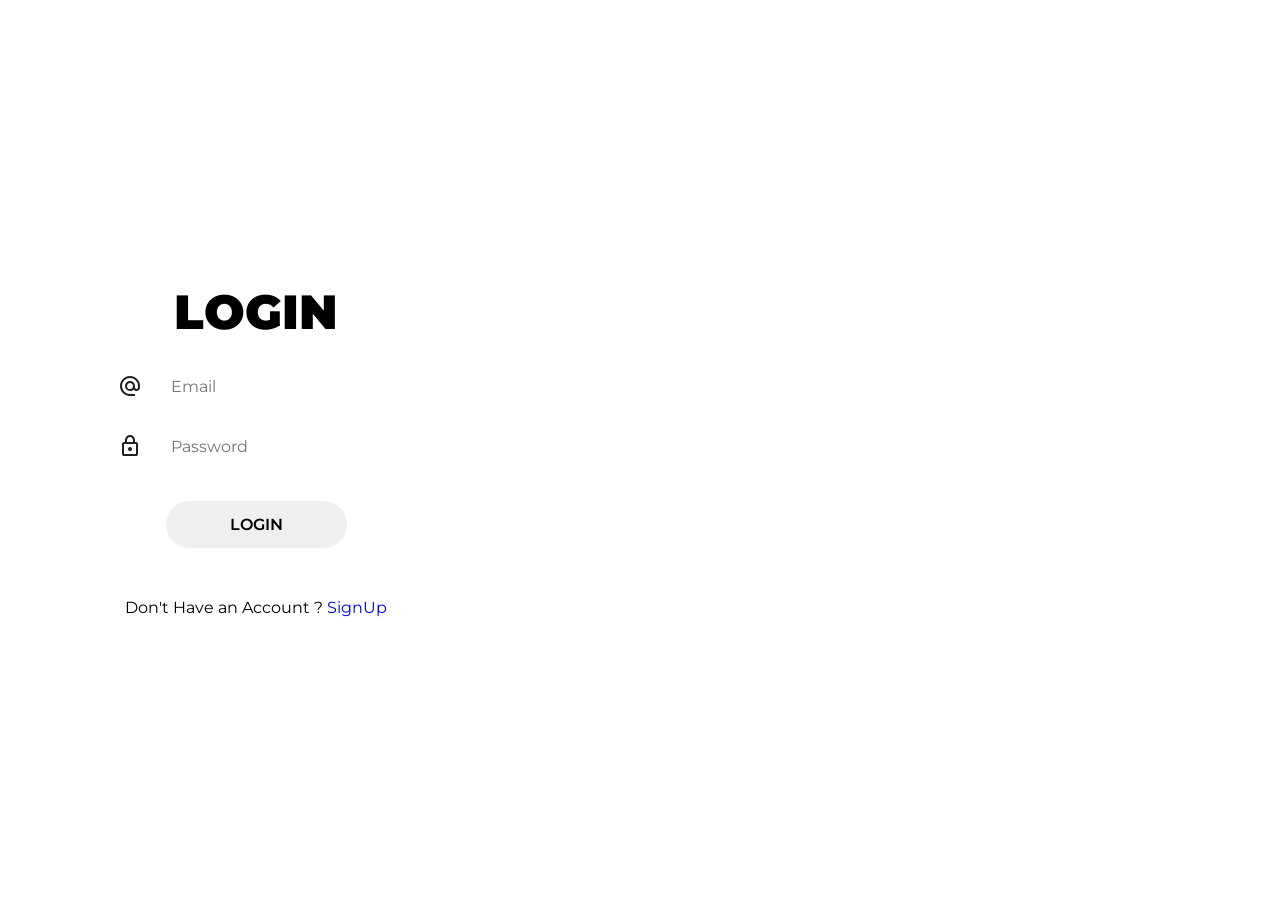
==== welcome.html @ c2400f5f "Add files via upload" ====
<!DOCTYPE html>
<html lang="en">
<head>
    <meta charset="UTF-8">
    <meta name="viewport" content="width=device-width, initial-scale=1.0">
    <title>Welcome</title>
    <link rel="stylesheet" href="style.css">
</head>
<body>
    <div class="wrapper">
        <h1>Welcome</h1>
        <p id="welcome-message" style="margin-bottom: 30px;"> </p>
        <button id="logout-btn" type="button">Logout</button>
    </div>

    <script>
        fetch("/api/me")
            .then(res => {
                if(!res.ok){ throw new Error("not logged in") }
                return res.json()
            })
            .then(data => {
                document.getElementById("welcome-message").innerText = "Hello, " + data.name + " (" + data.email + ")"
            })
            .catch(() => {
                window.location.href = "login.html"
            })

        document.getElementById("logout-btn").addEventListener("click", () => {
            fetch("/api/logout", { method: "POST" }).then(() => {
                window.location.href = "login.html"
            })
        })
    </script>
</body>
</html>
---- style.css ----
@import url('https://fonts.googleapis.com/css2?family=Montserrat:ital,wght@0,100..900;1,100..900&display=swap');

*{
    margin : 0;
    padding: 0;
}

html{
    font-family: "Montserrat", sans-serif;
    font-size: 12pt;
    color: var(--text-color);
    text-align: center;
}

body{
    min-height: 100vh;
    background-image: url(bg_image.jpg);
    background-size: cover;
    background-position: right;
    overflow: hidden;
}

.wrapper{
    box-sizing: border-box;
    background-color: white;
    height: 100vh;
    width: min(40%,600px);
    padding: 10px;
    border-radius: 0 20px 20px 0;
    display: flex;
    flex-direction: column;
    align-items: center;
    justify-content: center;
}

h1{
    font-size: 3rem;
    font-weight: 900;
    text-transform: uppercase;
}

form{
    width: (400px, 100%);
    margin-top: 20px;
    margin-bottom: 50px;
    display: flex;
    flex-direction: column;
    align-items: center;
    gap: 10px;
}

form > div{
    width: 100%;
    display: flex;
    justify-content: center;
}

form label {
    flex-shrink: 0;
    height: 50px;
    width: 50px;
    fill: white;
    border-radius: 10px 0 0 10px;
    display: flex;
    justify-content: center;
    align-items: center;
    font-size: 1.5rem;
    font-weight: 500;
}

form input{
    box-sizing: border-box;
    flex-grow: 1;
    min-width: 0;
    height: 50px;
    padding: 1em;
    font: inherit;
    border-radius: 0 10px 10px 0;
    border: 2px wheat;
    border-left: none;
    transition: 150ms ease;
}

form input:hover{
    border: 2px solid

}

form button{
    margin-top: 20px;
    border: none;
    border-radius: 1000px;
    padding: 0.85em 4em;
    font: inherit;
    font-weight: 600;
    text-transform: uppercase;
    cursor: pointer;
}
a{
    text-decoration: none;
}

a:hover{
    text-decoration: underline;
}

#error-message{
    color: red;
}
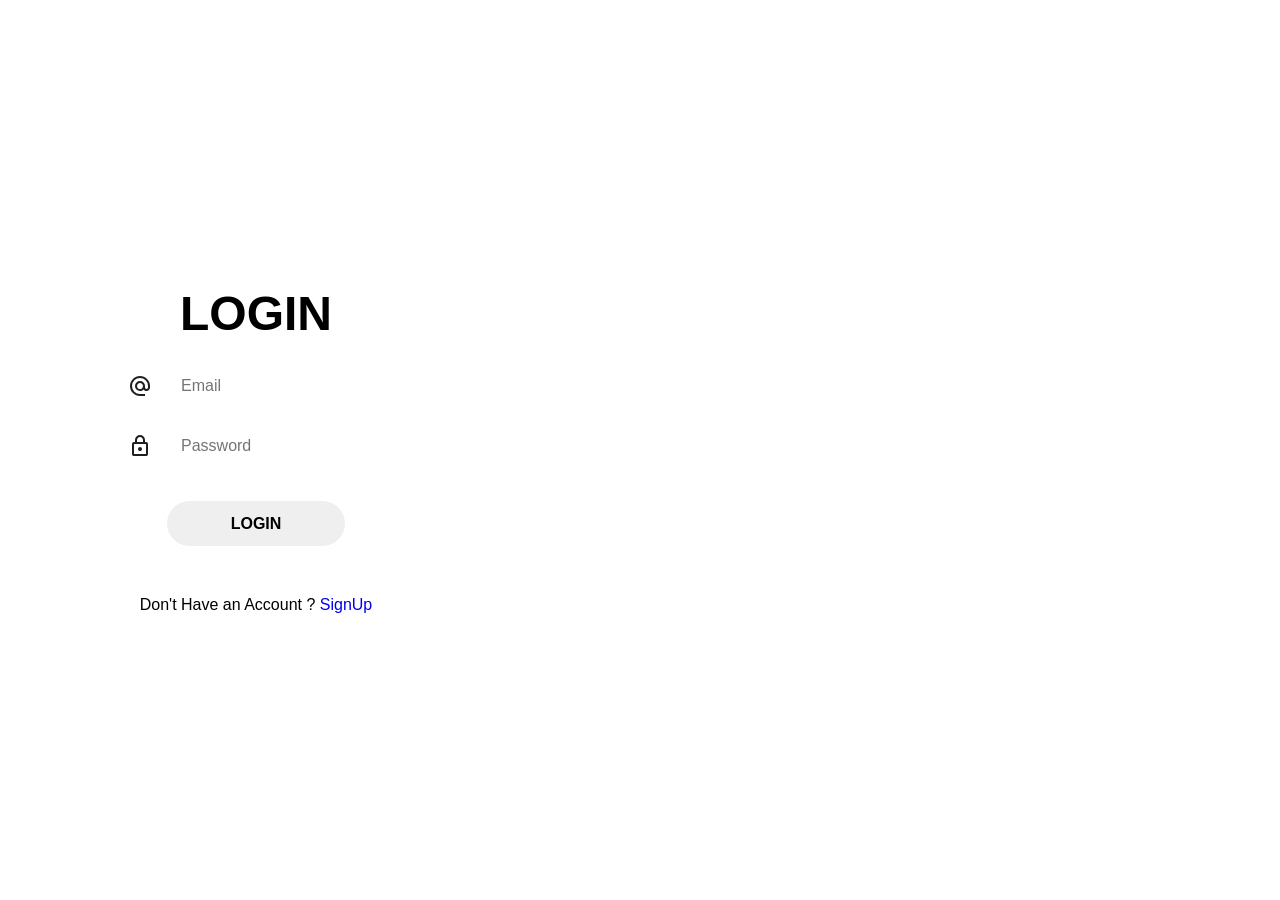
==== commit f13426ec: "Update welcome.html" ====
--- a/welcome.html
+++ b/welcome.html
@@ -1,36 +1,146 @@
+```html
 <!DOCTYPE html>
 <html lang="en">
 <head>
     <meta charset="UTF-8">
     <meta name="viewport" content="width=device-width, initial-scale=1.0">
+
     <title>Welcome</title>
+
     <link rel="stylesheet" href="style.css">
+
+    <style>
+        body {
+            margin: 0;
+            min-height: 100vh;
+            display: flex;
+            align-items: center;
+            justify-content: center;
+            font-family: Arial, sans-serif;
+            background: linear-gradient(135deg, #667eea, #764ba2);
+        }
+
+        .wrapper {
+            width: 90%;
+            max-width: 450px;
+            background: white;
+            padding: 45px 35px;
+            border-radius: 20px;
+            text-align: center;
+            box-shadow: 0 15px 40px rgba(0, 0, 0, 0.2);
+        }
+
+        .user-icon {
+            width: 80px;
+            height: 80px;
+            margin: 0 auto 20px;
+            border-radius: 50%;
+            background: #667eea;
+            color: white;
+            display: flex;
+            align-items: center;
+            justify-content: center;
+            font-size: 36px;
+        }
+
+        h1 {
+            margin: 0 0 10px;
+            font-size: 32px;
+            color: #222;
+        }
+
+        .subtitle {
+            color: #777;
+            margin-bottom: 25px;
+        }
+
+        #welcome-message {
+            margin: 0 0 30px;
+            padding: 18px;
+            background: #f5f6ff;
+            border-radius: 12px;
+            color: #444;
+            font-size: 16px;
+            line-height: 1.6;
+        }
+
+        #logout-btn {
+            width: 100%;
+            padding: 14px;
+            border: none;
+            border-radius: 10px;
+            background: #667eea;
+            color: white;
+            font-size: 16px;
+            font-weight: bold;
+            cursor: pointer;
+            transition: 0.3s;
+        }
+
+        #logout-btn:hover {
+            background: #5568d8;
+            transform: translateY(-2px);
+        }
+
+        #logout-btn:active {
+            transform: translateY(0);
+        }
+    </style>
 </head>
+
 <body>
+
     <div class="wrapper">
-        <h1>Welcome</h1>
-        <p id="welcome-message" style="margin-bottom: 30px;"> </p>
-        <button id="logout-btn" type="button">Logout</button>
+
+        <div class="user-icon">
+            👤
+        </div>
+
+        <h1>Welcome!</h1>
+
+        <p class="subtitle">
+            You are successfully logged in.
+        </p>
+
+        <p id="welcome-message"></p>
+
+        <button id="logout-btn" type="button">
+            Logout
+        </button>
+
     </div>
+
 
     <script>
         fetch("/api/me")
             .then(res => {
-                if(!res.ok){ throw new Error("not logged in") }
-                return res.json()
+                if (!res.ok) {
+                    throw new Error("not logged in");
+                }
+
+                return res.json();
             })
             .then(data => {
-                document.getElementById("welcome-message").innerText = "Hello, " + data.name + " (" + data.email + ")"
+                document.getElementById("welcome-message").innerText =
+                    "Hello, " + data.name + " (" + data.email + ")";
             })
             .catch(() => {
-                window.location.href = "login.html"
-            })
+                window.location.href = "login.html";
+            });
+
 
         document.getElementById("logout-btn").addEventListener("click", () => {
-            fetch("/api/logout", { method: "POST" }).then(() => {
-                window.location.href = "login.html"
+
+            fetch("/api/logout", {
+                method: "POST"
             })
-        })
+            .then(() => {
+                window.location.href = "login.html";
+            });
+
+        });
     </script>
+
 </body>
 </html>
+```
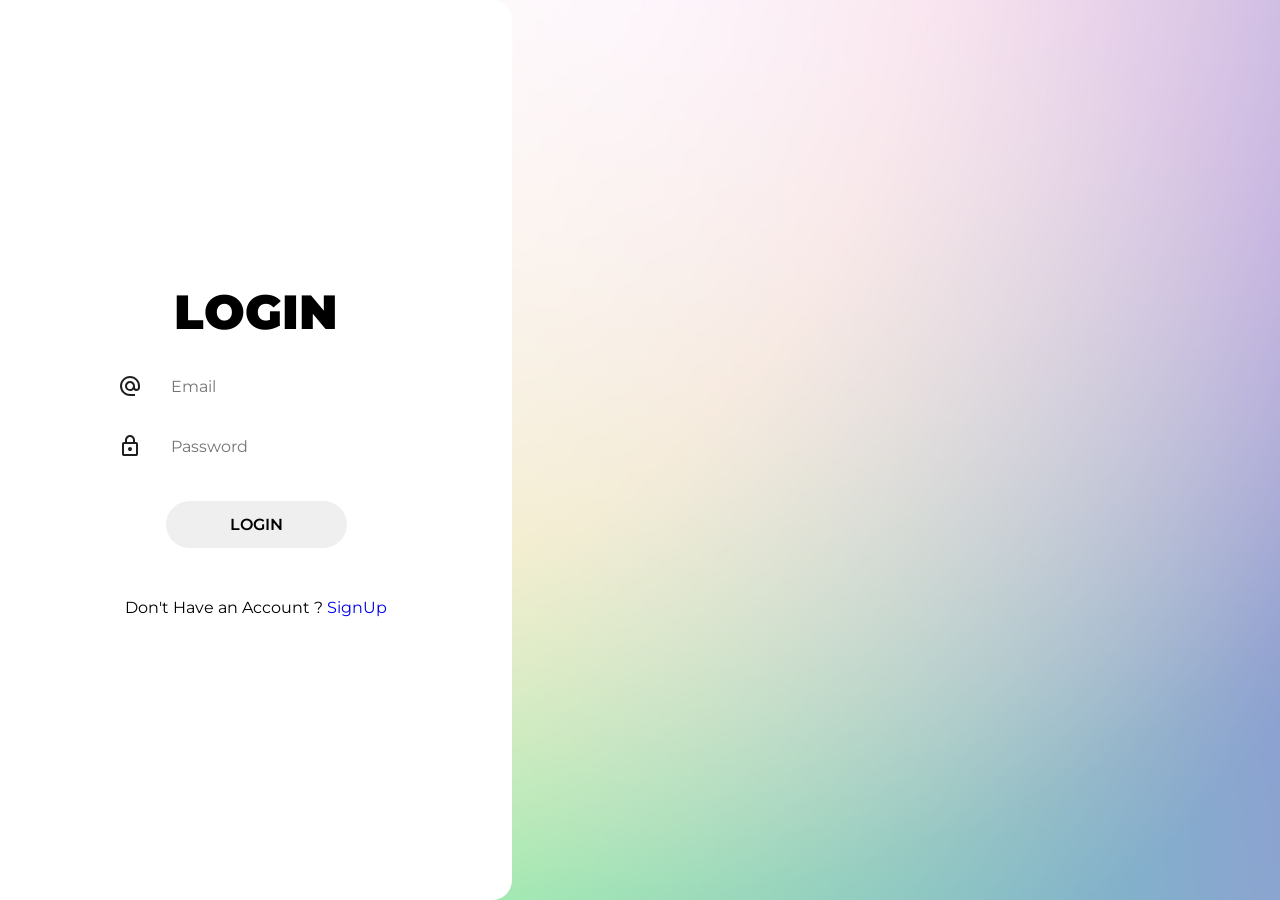
==== commit fe7e53a7: "Update welcome.html" ====
--- a/welcome.html
+++ b/welcome.html
@@ -1,4 +1,4 @@
-```html
+
 <!DOCTYPE html>
 <html lang="en">
 <head>
@@ -143,4 +143,4 @@
 
 </body>
 </html>
-```
+
